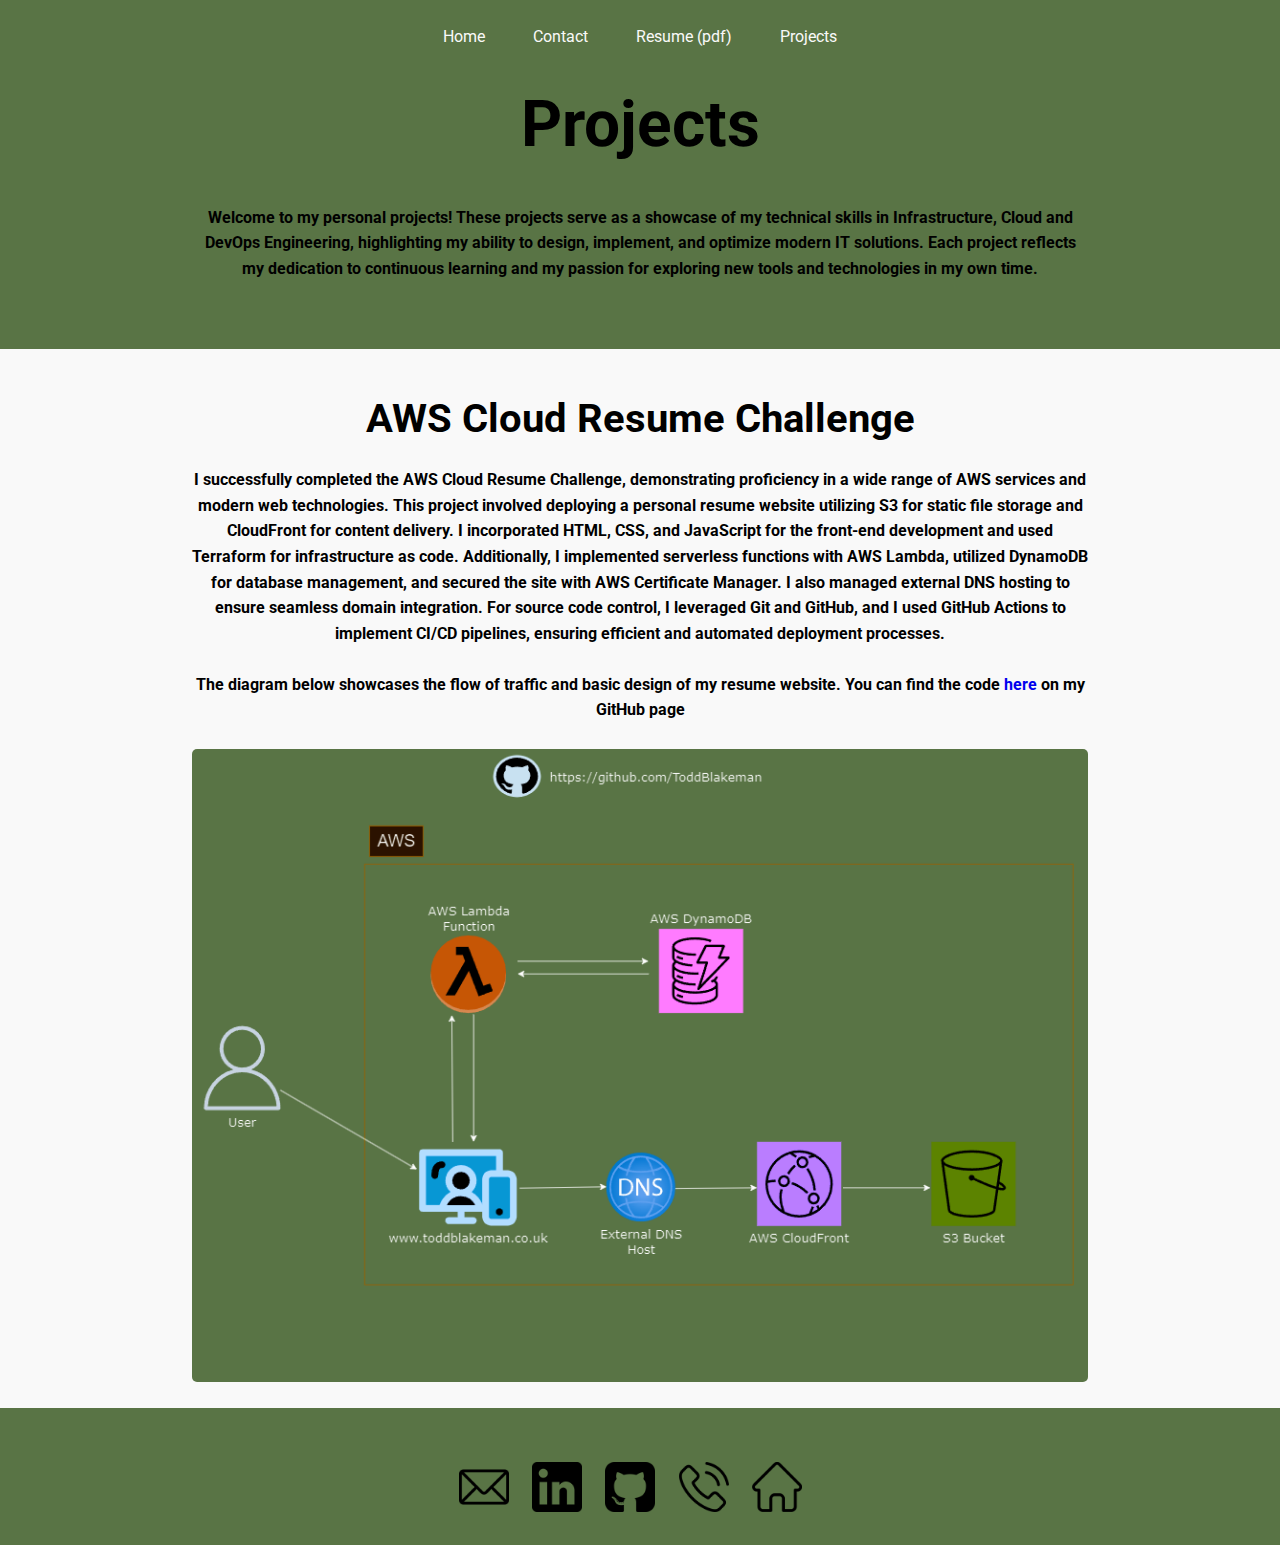
==== frontend/projects.html @ 7fc873eb "Commiting and tracking of new files to be uploaded to S3 bucket1" ====
<!DOCTYPE html>
<html lang="en">
    <head>
        <meta charset="UTF-8">
        <meta name="viewport" content="width=device-width, initial-scale=1.0">
        <meta name="description" content="">
        <link rel="stylesheet" href="./css/projects-style.css">
        <link rel="preconnect" href="https://fonts.googleapis.com">
        <link rel="preconnect" href="https://fonts.gstatic.com" crossorigin>
        <link href="https://fonts.googleapis.com/css2?family=Roboto:ital,wght@0,100;0,300;0,400;0,500;0,700;0,900;1,100;1,300;1,400;1,500;1,700;1,900&display=swap" rel="stylesheet">
    
        <title>Todd Blakeman</title>
        <link rel="icon" href="./img/cv.png" type="image/x-icon">
    </head>
<body>
    <header>
        <div class="off-screen-menu">
            <ul class="off-screen-menu-list">
                <li class="off-screen-menu-btn-1">
                    <a href="#footer" class="nav-link">Contact</a>
                </li>
                <li class="off-screen-menu-btn-2">
                    <a href="./resume/TB CV.pdf" target="_blank" class="nav-link">Resume (pdf)</a>
                </li>
                <li class="off-screen-menu-btn-3">
                    <a href="./projects.html" class="nav-link">Projects</a>
                </li>
            </ul>
        </div>
        <nav class="navbar">
            <a href="./index.html" class="navbar-btn-1">Home</a>
            <ul class="nav-menu">
                <li class="navbar-btn-1">
                    <a href="#footer" class="nav-link">Contact</a>
                </li>
                <li class="navbar-btn-2">
                    <a href="./resume/TB CV.pdf" target="_blank" class="nav-link">Resume (pdf)</a>
                </li>
                <li>
                    <a href="./projects.html" class="nav-link">Projects</a>
                </li>
            </ul>
            <div class="hamburger">
                <span class="bar"></span>
                <span class="bar"></span>
                <span class="bar"></span>
            </div>
        </nav>
    </header>

    <section class="projects" id="projects">
        <div class="projects-title">Projects</div>
        <p class="projects-p">Welcome to my personal projects! These projects serve as a showcase of my technical skills in Infrastructure, Cloud and DevOps Engineering, highlighting my ability to design, implement, and optimize modern IT solutions. Each project reflects my dedication to continuous learning and my passion for exploring new tools and technologies in my own time.</p>
    </section>

    <section class="aws-cloud-resume-section" id="aws-cloud-resume">
        <div class="section-title">AWS Cloud Resume Challenge</div>
        <p class="section-p">I successfully completed the AWS Cloud Resume Challenge, demonstrating proficiency in a wide range of AWS services and modern web technologies. 
            This project involved deploying a personal resume website utilizing S3 for static file storage and CloudFront for content delivery. 
            I incorporated HTML, CSS, and JavaScript for the front-end development and used Terraform for infrastructure as code. Additionally, 
            I implemented serverless functions with AWS Lambda, utilized DynamoDB for database management, and secured the site with AWS Certificate Manager. 
            I also managed external DNS hosting to ensure seamless domain integration. For source code control, I leveraged Git and GitHub, and I used 
            GitHub Actions to implement CI/CD pipelines, ensuring efficient and automated deployment processes.
            <br>
            <br>
            The diagram below showcases the flow of traffic and basic design of my resume website. You can find the code <a href="https://github.com/ToddBlakeman/aws-cloud-resume-challenge" id="github-links">here</a> on my GitHub page
            <br>
            <br>
            <img src="../resume-arch.drawio.png">
        </p>
    </section>
</body>
    <!-- Footer -->
<footer class="footer" id="footer">
    <div class="contact">
        <span class="email-link">
            <a  href="mailto:todd_blakeman@hotmail.com">
            <img src="./img/email.png">
            </a>
        </span>
        <span class="linkedin">
            <a href="https://www.linkedin.com/in/todd-blakeman-a55647171" target="_blank">
                <img src="./img/linkedin-logo.png">
            </a>
        </span>
        <span class="github">
             <a href="https://github.com/stars/ToddBlakeman/lists/projects" target="_blank">
                <img src="./img/github-sign.png">
            </a>
        </span>
        <span class="phone-number">
               <img src="./img/phone-call.png" class="hover-phone" onmouseover="this.src='./img/Number.png';" onmouseout="this.src='./img/phone-call.png';">
        </span>
        <span class="location">
            <img src="./img/home.png" class="hover-address" onmouseover="this.src='./img/Address.png';" onmouseout="this.src='./img/home.png';">
        </span>
    </div>
</footer>

    <script src="./js/main.js"></script>
    <script src="./js/views.js"></script>
</html>
---- frontend/css/projects-style.css ----
/* ------------------------- Main Body Styles ------------------------- */
html {
    scroll-behavior: smooth;
}

body::-webkit-scrollbar {
    width: 7px;
}

body::-webkit-scrollbar-track {
    background: #000;
    border-radius: 10px;
}

body::-webkit-scrollbar-thumb {
    background: #ffffff;
    border-radius: 5px;
    border: solid 1px #000;
}

body::-webkit-scrollbar-thumb:hover {
    background: #555;
}

body {
    font-family: "Roboto", sans-serif;
    font-weight: 400;
    font-style: normal;
    line-height: 1.6;
    margin: 0;
    padding: 0;
    color: #F9F9F9;
    background-color: #597445;
    overflow-x: hidden;
}

h1 {
    margin-bottom: 0px;
}

a {
text-decoration: none;
}

/* ------------------------- Navbar Styles ------------------------- */
.navbar {
    display: flex;
    justify-content: center;
    align-items: center;
    padding: 1rem;
    background-color: #597445;
    color: #F9F9F9;
    width: 100%;
    box-sizing: border-box;
    margin: 0;
}

.navbar a {
    color: #F9F9F9;
    text-decoration: none;
    padding: 0.5rem 1rem;
    transition: background-color 0.7s;
    border-radius: 25px;
}

.navbar a:hover {
    background-color: #575757;
    border-radius: 25px;
}

.nav-menu {
    list-style: none;
    display: flex;
    margin: 0;
    padding: 0;
}

.nav-menu li {
    margin-left: 1rem;
}

.hamburger {
    display: none;
    position: relative;
    flex-direction: column;
    cursor: pointer;
}

.bar {
    height: 3px;
    width: 100%;
    background-color: #fff;
    margin: 4px 0;
    transition: all 0.4s ease-in-out;
    border-radius: 25px;
}



/* ------------------------- Off Screen Menu ------------------------- */
.off-screen-menu {
    background-color: #597445;
    height: 30vh;
    width: 100%;
    max-width: 700px;
    position: fixed;
    top: 0;
    right: -700px;
    display: flex;
    flex-direction: column;
    justify-content: center;
    align-items: center;
    text-align: center;
    font-size: 3rem;
    transition: 0.4s ease;
}

.off-screen-menu-list li {
    color: #F9F9F9;
    font-size: 1rem;
    text-decoration: none;
    list-style-type: none;
    padding: 0.5rem 1rem;
    transition: background-color 0.7s;
    border-radius: 25px;
}

.off-screen-menu.active {
    right: 0;
}



/* ------------------------- Responsive Styles ------------------------- */
@media (max-width: 768px) {
    .nav-menu {
        display: none;
        position: absolute;
        top: 100%;
        right: 0;
        background-color: white;
        width: 200px;
        box-shadow: 0 2px 5px rgba(0,0,0,0.2);
        z-index: 9;
    }

    .nav-menu.active {
        display: block;
    }

    .hamburger {
        display: flex;
        cursor: pointer;
        position: relative;
        z-index: 10;
    }

    .hamburger.active + .nav-menu {
        display: block;
    }

    .nav-menu, .hamburger {
        width: auto;
        transition: all 0.3s ease;
    }

    .nav-menu li {
        margin: 0;
        text-align: center;
        padding: 1rem 0;
        text-decoration: none;
        color: #333;
    }

    .nav-menu li a:hover {
        color: #E7F0DC;
    }

    .bar {
        height: 3px;
        width: 25px;
        background-color: #fff;
        margin: 4px 0;
        transition: all 0.3s ease-in-out;
    }

    /* Optional: Style for the hamburger bars */
    .hamburger .bar {
        display: block;
        width: 25px;
        height: 3px;
        margin: 2px auto;
        background-color: #fff;
        transition: all 0.3s ease;
    }

    /* Optional: Transformations for the active state */
    .hamburger.active .bar:nth-child(1) {
        transform: rotate(45deg) translate(5px, 5px);
    }

    .hamburger.active .bar:nth-child(2) {
        opacity: 0;
    }

    .hamburger.active .bar:nth-child(3) {
        transform: rotate(-45deg) translate(5px, -5px);
    }

    /* Transition for a smoother effect */
    .nav-menu, .hamburger .bar {
        transition: all 0.5s ease;
    }
}



/* ------------------------- Main Content Styles ------------------------- */

.projects {
    background-color: #597445;
    color: #000;
}

.projects-title {
    font-weight: bold;
    font-size: 4em;
    margin-bottom: 10px;
    text-align: center;
}

.projects-p {
    font-weight: bold;
    text-align: center;
    margin-left: 15%;
    margin-right: 15%;
    color: #000;
    padding-bottom: 4%;
    padding-top: 1%;
}

.section-title {
    font-weight: bold;
    font-size: 2.5em;
    margin-bottom: 10px;
    text-align: center;
    color: #000;
}

.section-p {
    font-weight: bold;
    text-align: center;
    margin-left: 15%;
    margin-right: 15%;
    color: #000;
}

#github-links:hover {
    text-decoration: underline;
}

.aws-cloud-resume-section {
    background-color: #F9F9F9;
    padding-top: 3%;
}

.aws-cloud-resume-section img {
    background-color: #597445;
    max-width: 100%;
    border-radius: 5px;
    margin-bottom: 2%;
}

.footer {
    padding-top: 3%;
    padding-bottom: 2%;
    align-items: center;
    background-color: #597445;
}

.contact {
    max-width: 80%;
    margin-left: 15%;
    margin-right: 15%;
    text-align: center;
    padding-left: 20%;
    padding-right: 20%;
}

span a {
    border: 0px;
}

.email-link img {
    width: 50px;
    height: 50px;
    padding-right: 5%;
}

.hover-phone {
    width: 50px;
    height: 50px;
    padding-right: 5%;
    transition: width 0.3s ease, height 0.3s ease, background-image 0.3s ease;
}

.hover-phone:hover {
    width: 125px;
    height: 50px;
}

.location img {
    width: 50px;
    height: 50px;
    padding-right: 5%;
}

.hover-address {
    width: 50px;
    height: 50px;
    padding-right: 5%;
    transition: width 0.3s ease, height 0.3s ease, background-image 0.3s ease;
}

.hover-address:hover {
    width: 125px;
    height: 50px;
}

.linkedin img {
    width: 50px;
    height: 50px;
    padding-right: 5%;
}

.github img {
    width: 50px;
    height: 50px;
    padding-right: 5%;
}
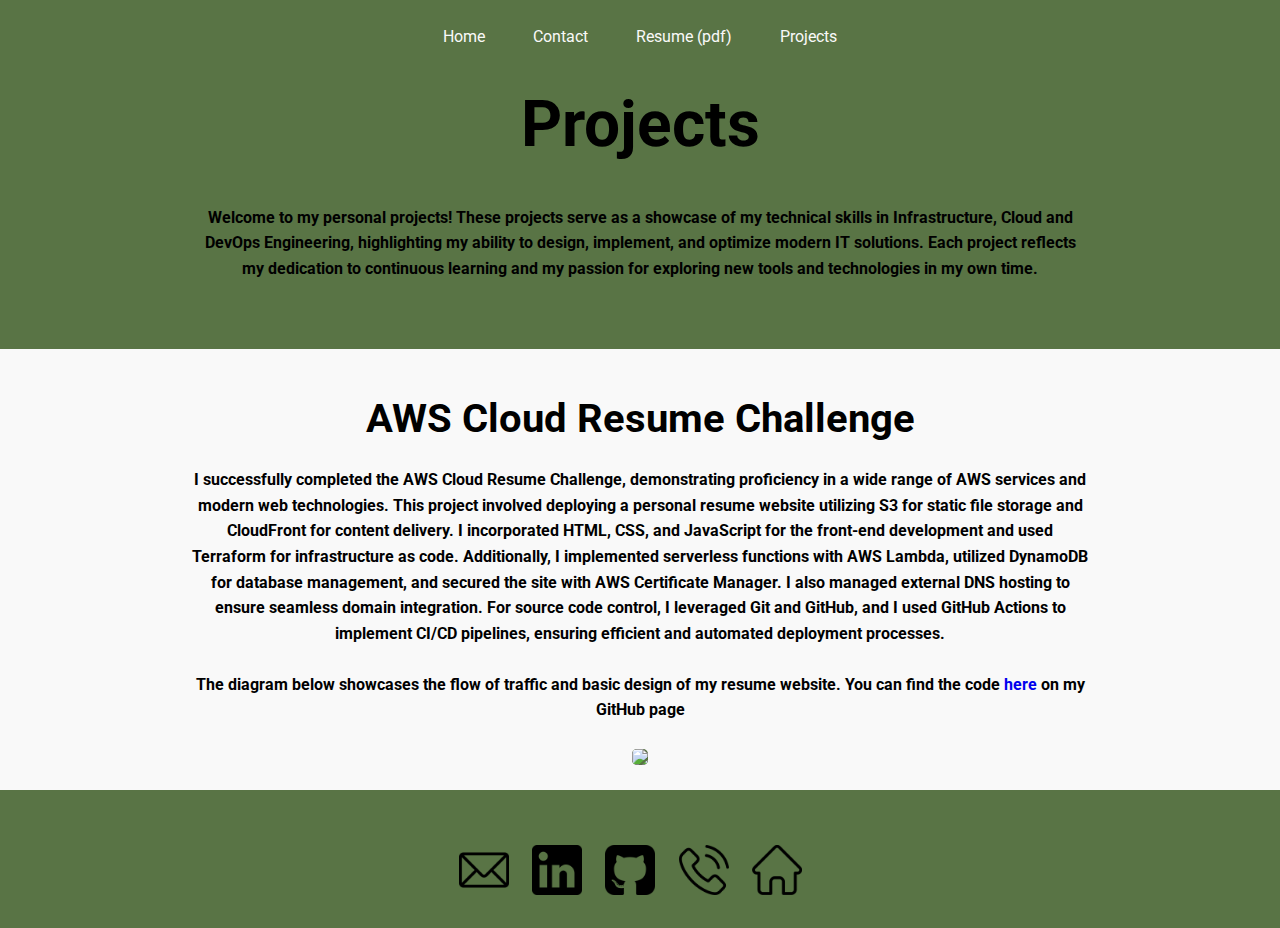
==== commit e38ecaf0: "uploading of new image on projects page" ====
--- a/frontend/projects.html
+++ b/frontend/projects.html
@@ -66,7 +66,7 @@
             The diagram below showcases the flow of traffic and basic design of my resume website. You can find the code <a href="https://github.com/ToddBlakeman/aws-cloud-resume-challenge" id="github-links">here</a> on my GitHub page
             <br>
             <br>
-            <img src="../resume-arch.drawio.png">
+            <img src="./img/resume-arch.drawio.png">
         </p>
     </section>
 </body>
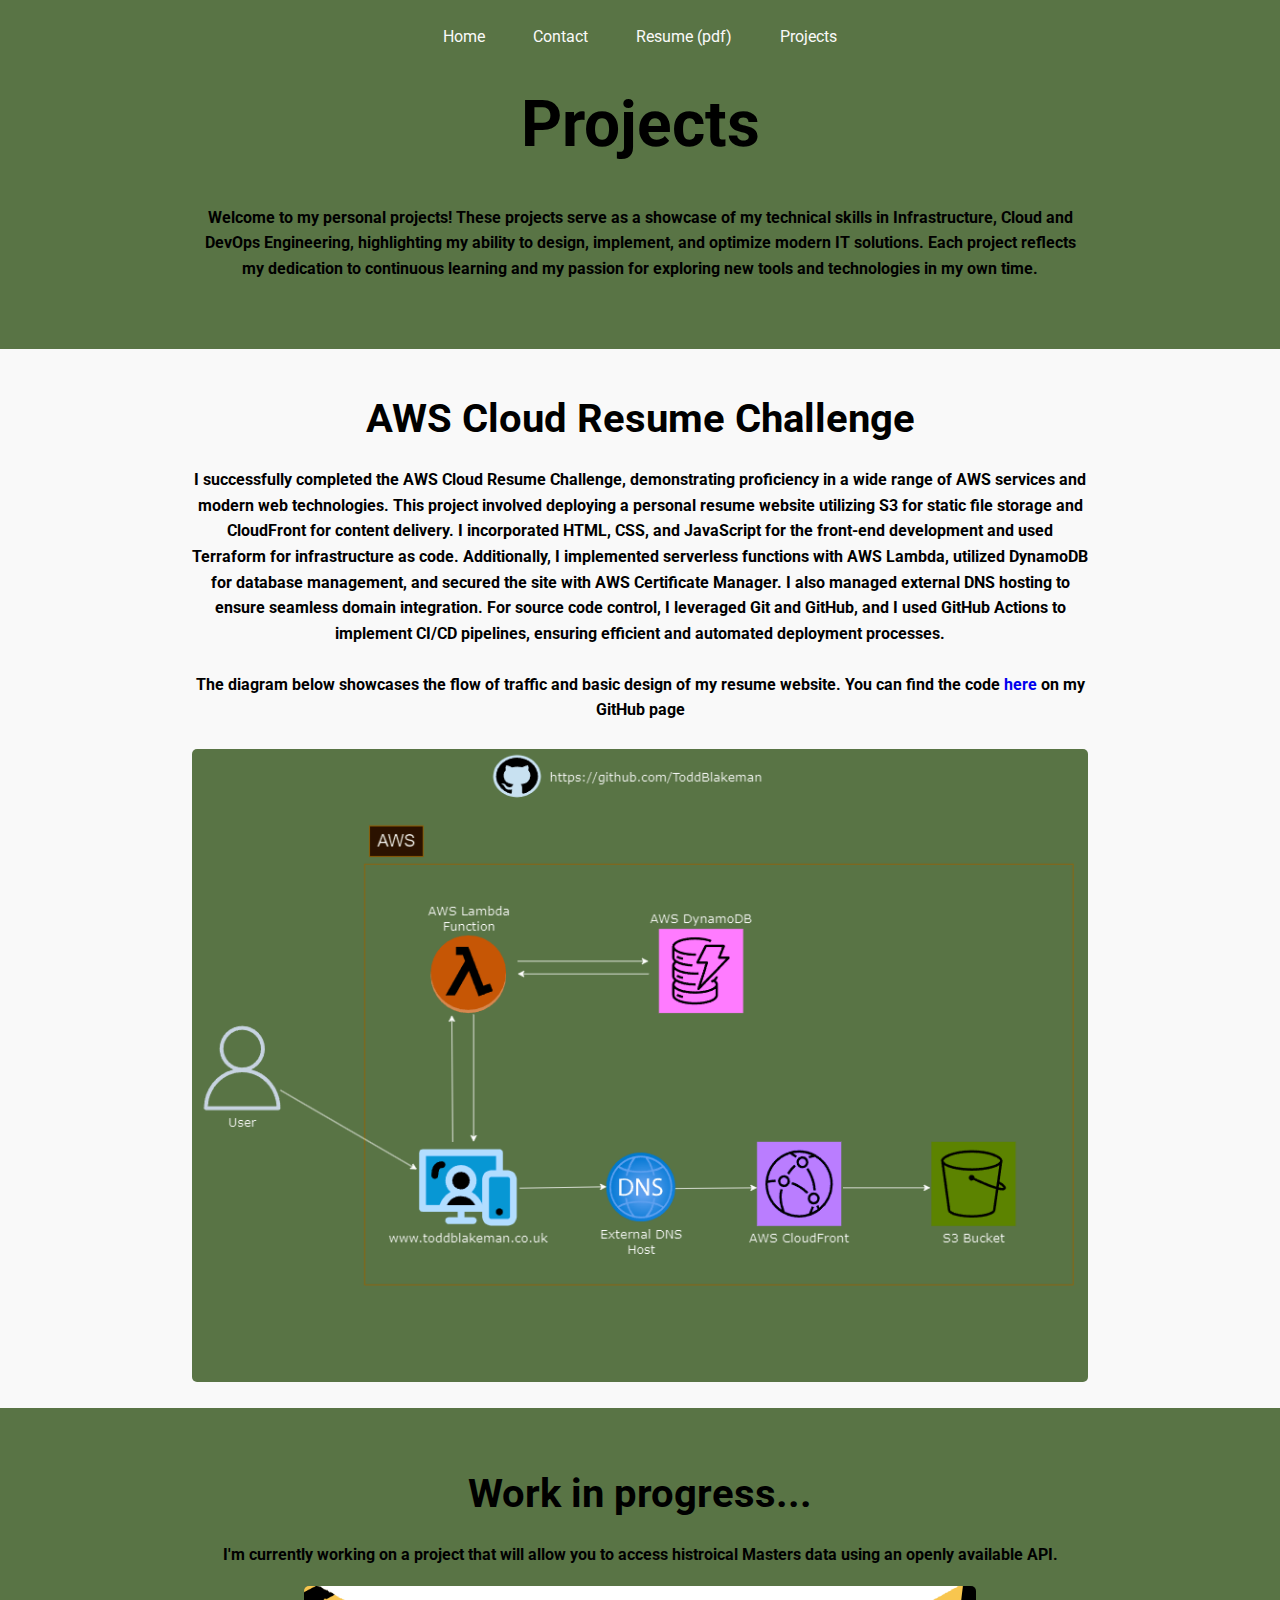
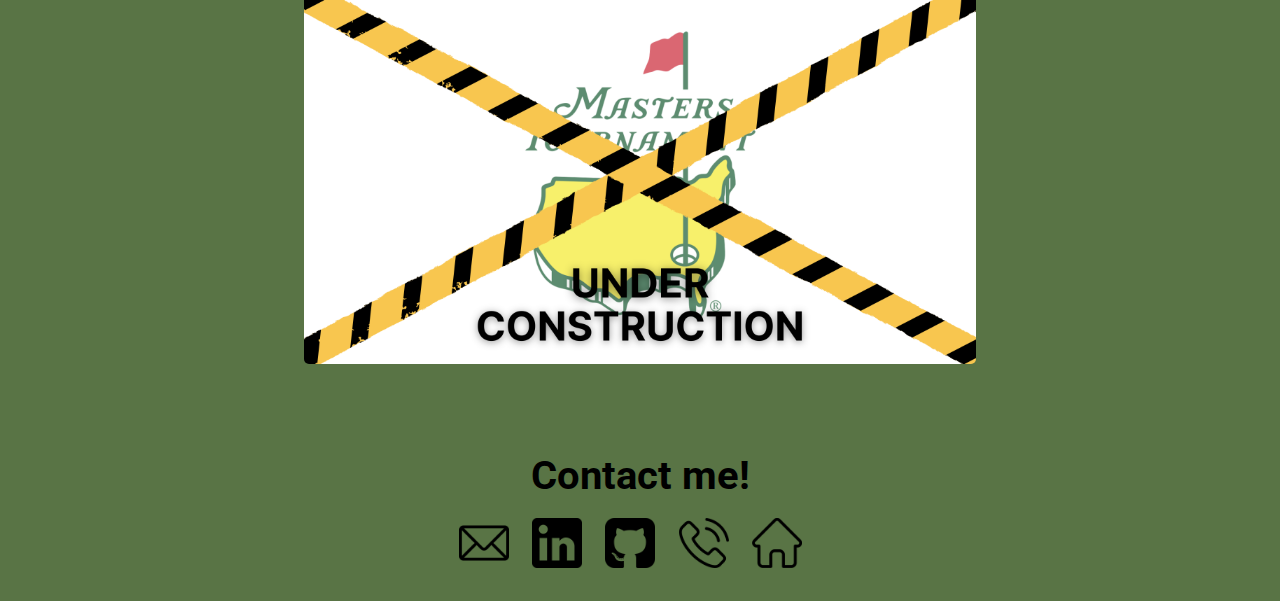
==== commit a4e4a3b8: "Changes to site text and addition of new projects tile" ====
--- a/frontend/projects.html
+++ b/frontend/projects.html
@@ -20,7 +20,7 @@
                     <a href="#footer" class="nav-link">Contact</a>
                 </li>
                 <li class="off-screen-menu-btn-2">
-                    <a href="./resume/TB CV.pdf" target="_blank" class="nav-link">Resume (pdf)</a>
+                    <a href="./resume/TB-CV.pdf" target="_blank" class="nav-link">Resume (pdf)</a>
                 </li>
                 <li class="off-screen-menu-btn-3">
                     <a href="./projects.html" class="nav-link">Projects</a>
@@ -34,7 +34,7 @@
                     <a href="#footer" class="nav-link">Contact</a>
                 </li>
                 <li class="navbar-btn-2">
-                    <a href="./resume/TB CV.pdf" target="_blank" class="nav-link">Resume (pdf)</a>
+                    <a href="./resume/TB-CV.pdf" target="_blank" class="nav-link">Resume (pdf)</a>
                 </li>
                 <li>
                     <a href="./projects.html" class="nav-link">Projects</a>
@@ -69,10 +69,18 @@
             <img src="./img/resume-arch.drawio.png">
         </p>
     </section>
+
+    <section class="masters-section" id="masters-resume">
+        <div class="section-title">Work in progress...</div>
+        <p class="section-p">I'm currently working on a project that will allow you to access histroical Masters data using an openly available API.
+            <img src="./img/Underconstruction.png">
+        </p>
+    </section>
 </body>
     <!-- Footer -->
 <footer class="footer" id="footer">
     <div class="contact">
+        <div class="section-title">Contact me!</div>
         <span class="email-link">
             <a  href="mailto:todd_blakeman@hotmail.com">
             <img src="./img/email.png">
--- a/frontend/css/projects-style.css
+++ b/frontend/css/projects-style.css
@@ -271,6 +271,19 @@
     margin-bottom: 2%;
 }
 
+.masters-section {
+    background-color: #597445;
+    padding-top: 3%;
+}
+
+.masters-section img {
+    background-color: #597445;
+    max-width: 75%;
+    border-radius: 5px;
+    margin-top: 2%;
+    margin-bottom: 2%;
+}
+
 .footer {
     padding-top: 3%;
     padding-bottom: 2%;
@@ -301,7 +314,7 @@
     width: 50px;
     height: 50px;
     padding-right: 5%;
-    transition: width 0.3s ease, height 0.3s ease, background-image 0.3s ease;
+    transition: width 0.8s ease, height 0.8s ease, background-image 0.8s ease;
 }
 
 .hover-phone:hover {
@@ -319,7 +332,7 @@
     width: 50px;
     height: 50px;
     padding-right: 5%;
-    transition: width 0.3s ease, height 0.3s ease, background-image 0.3s ease;
+    transition: width 0.8s ease, height 0.8s ease, background-image 0.8s ease;
 }
 
 .hover-address:hover {
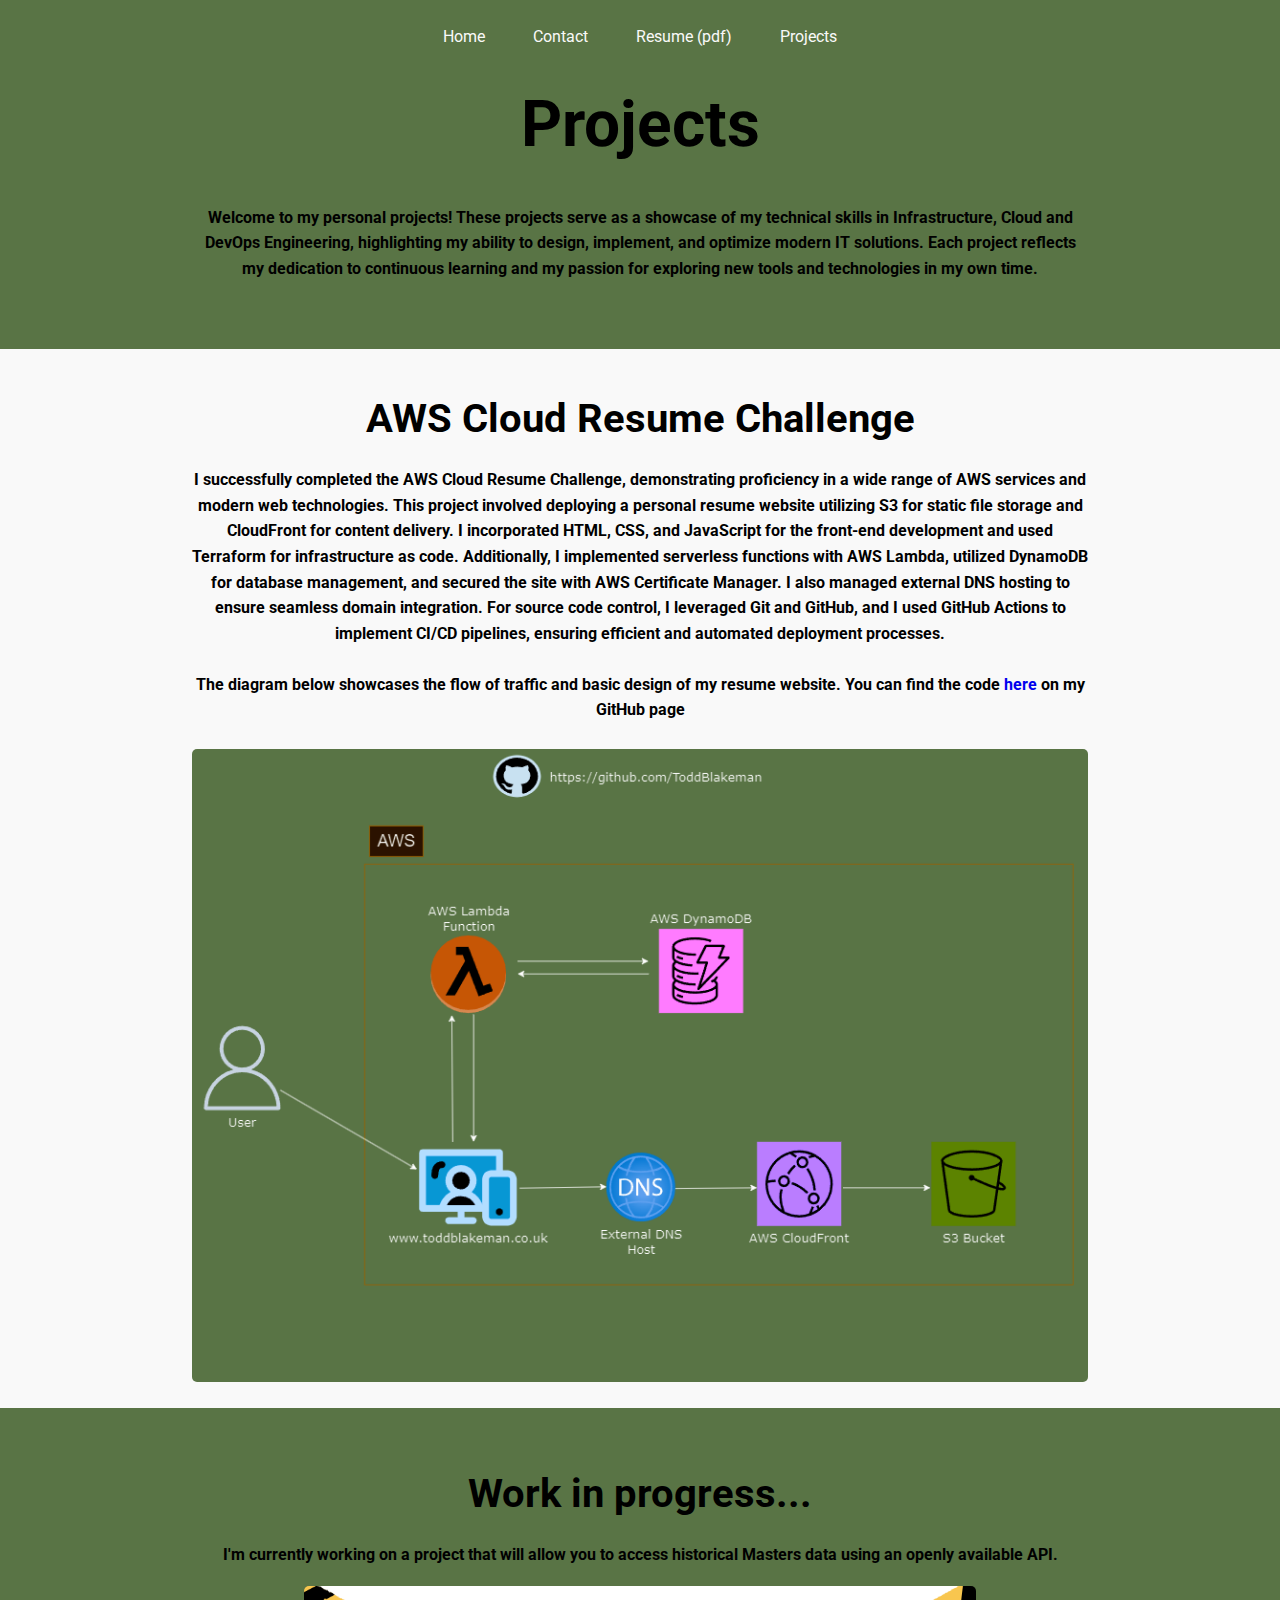
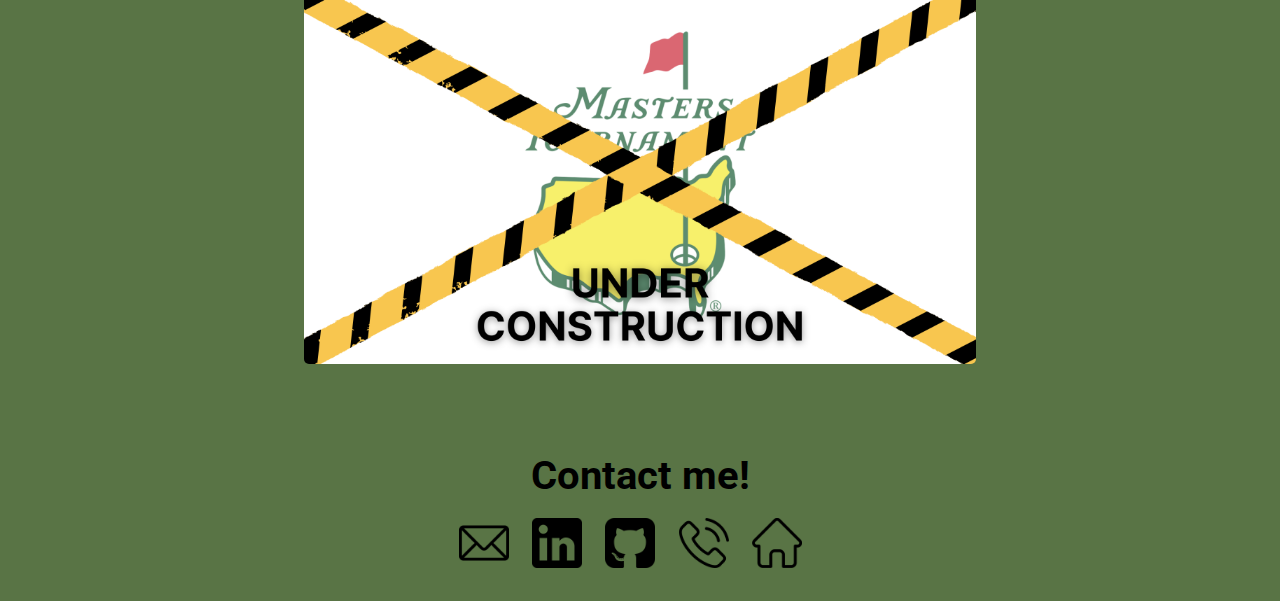
==== commit fe0ac56c: "spelling changes" ====
--- a/frontend/projects.html
+++ b/frontend/projects.html
@@ -72,7 +72,7 @@
 
     <section class="masters-section" id="masters-resume">
         <div class="section-title">Work in progress...</div>
-        <p class="section-p">I'm currently working on a project that will allow you to access histroical Masters data using an openly available API.
+        <p class="section-p">I'm currently working on a project that will allow you to access historical Masters data using an openly available API.
             <img src="./img/Underconstruction.png">
         </p>
     </section>
